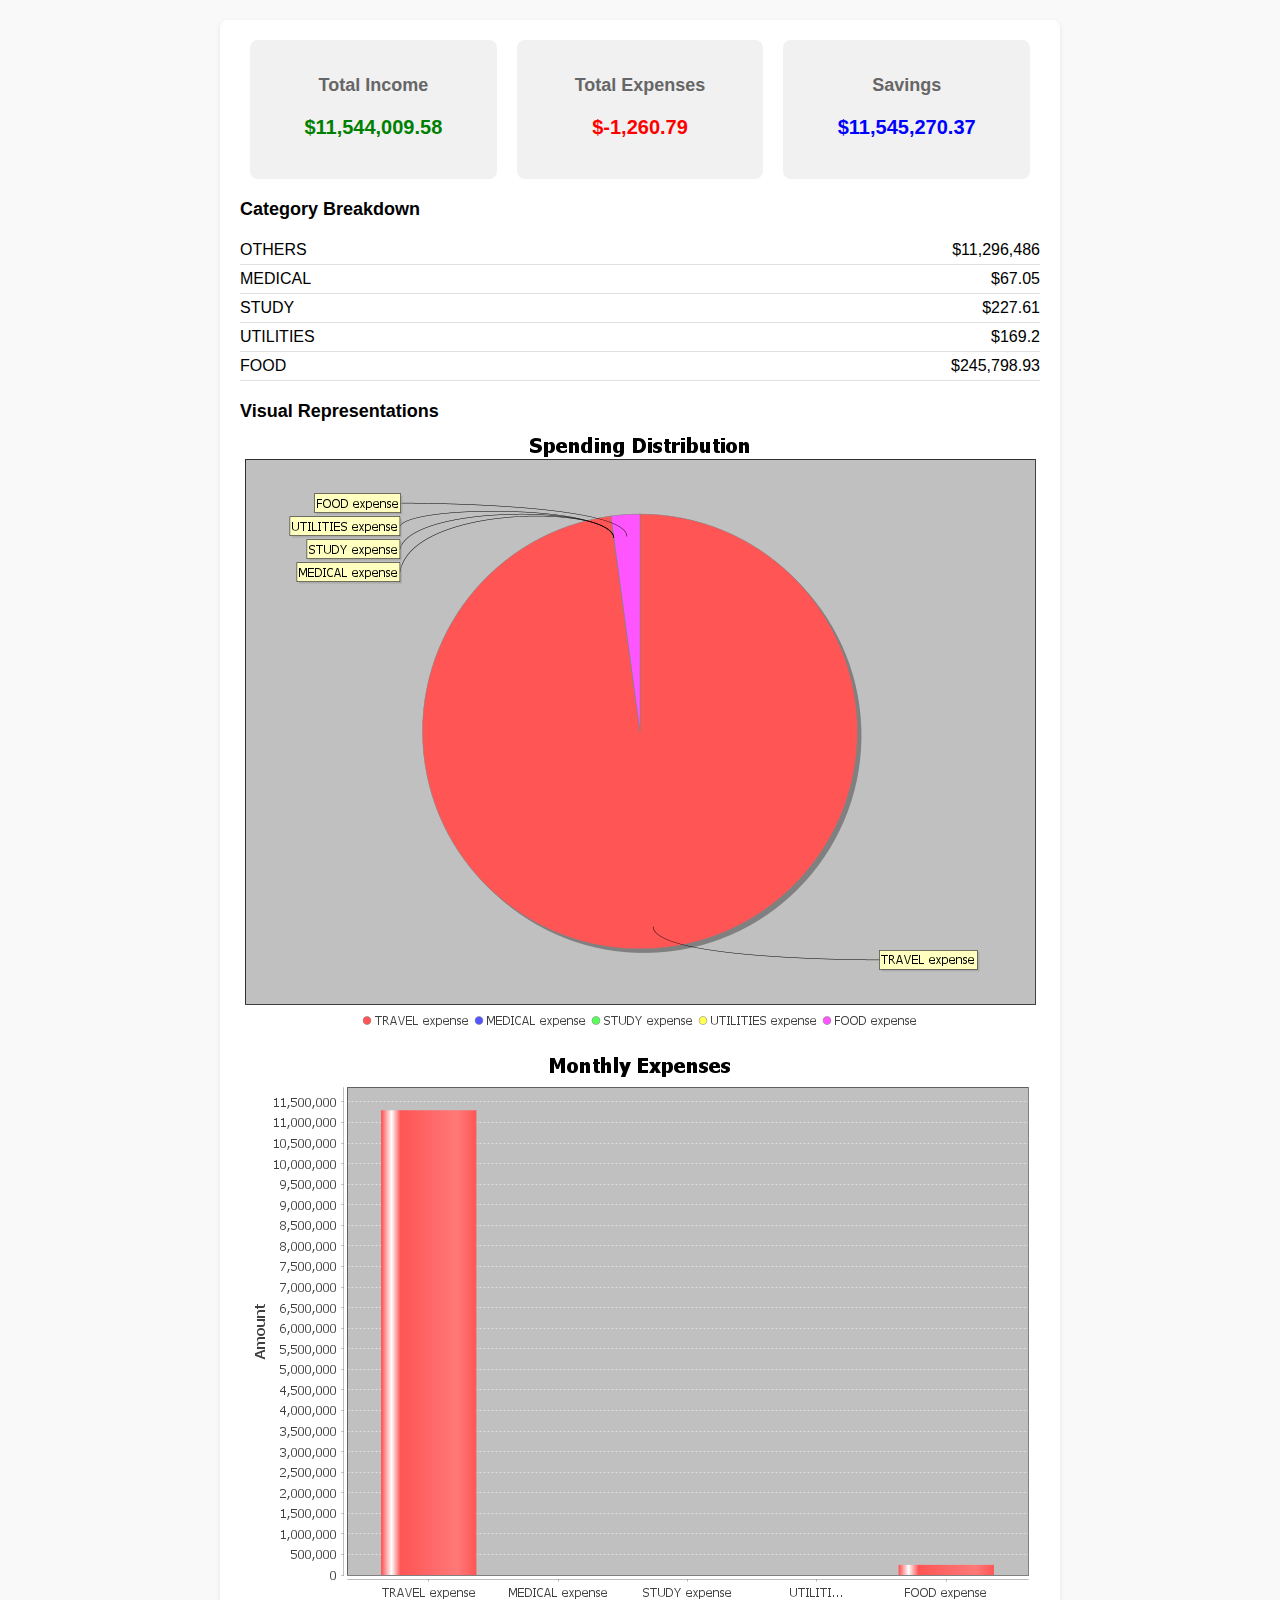
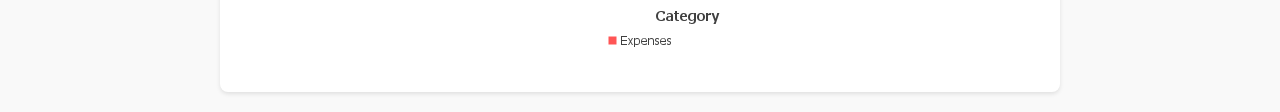
==== index.html @ f6a9cf00 "login , singup and dsahbaord pages" ====
<!DOCTYPE html>
<html lang="en">
<head>
  <meta charset="UTF-8">
  <meta name="viewport" content="width=device-width, initial-scale=1.0">
  <title>Dynamic Report Dashboard</title>
  <link rel="stylesheet" href="styles.css">
</head>
<body>
  <div class="container">
    <!-- Summary Section -->
    <div class="summary" id="summary"></div>

    <!-- Category Breakdown Section -->
    <div class="breakdown">
      <h2>Category Breakdown</h2>
      <ul id="category-breakdown"></ul>
    </div>

    <!-- Visualization Section -->
    <div class="visualization">
      <h2>Visual Representations</h2>
      <img id="pie-chart" alt="Pie Chart" />
      <img id="bar-graph" alt="Bar Graph" />
    </div>
  </div>
  <script src="data.js"></script>
  <script src="script.js"></script>
</body>
</html>
---- styles.css ----
body {
    font-family: Arial, sans-serif;
    background-color: #f9f9f9;
    margin: 0;
    padding: 20px;
  }
  
  .container {
    max-width: 800px;
    margin: 0 auto;
    background-color: #ffffff;
    padding: 20px;
    border-radius: 8px;
    box-shadow: 0 2px 4px rgba(0, 0, 0, 0.1);
  }
  
  .summary {
    display: flex;
    justify-content: space-between;
    margin-bottom: 20px;
  }
  
  .summary-card {
    text-align: center;
    flex: 1;
    margin: 0 10px;
    padding: 20px;
    background-color: #f1f1f1;
    border-radius: 8px;
  }
  
  .summary-card h2 {
    font-size: 18px;
    margin-bottom: 10px;
    color: #666;
  }
  
  .summary-card p {
    font-size: 20px;
    font-weight: bold;
  }
  
  .breakdown {
    margin-bottom: 20px;
  }
  
  .breakdown h2 {
    font-size: 18px;
    margin-bottom: 10px;
  }
  
  .breakdown ul {
    list-style: none;
    padding: 0;
  }
  
  .breakdown li {
    display: flex;
    justify-content: space-between;
    padding: 5px 0;
    border-bottom: 1px solid #e0e0e0;
  }
  
  .visualization h2 {
    font-size: 18px;
    margin-bottom: 10px;
  }
  
  .visualization img {
    display: block;
    max-width: 100%;
    height: auto;
    border-radius: 8px;
    margin-bottom: 20px;
  }
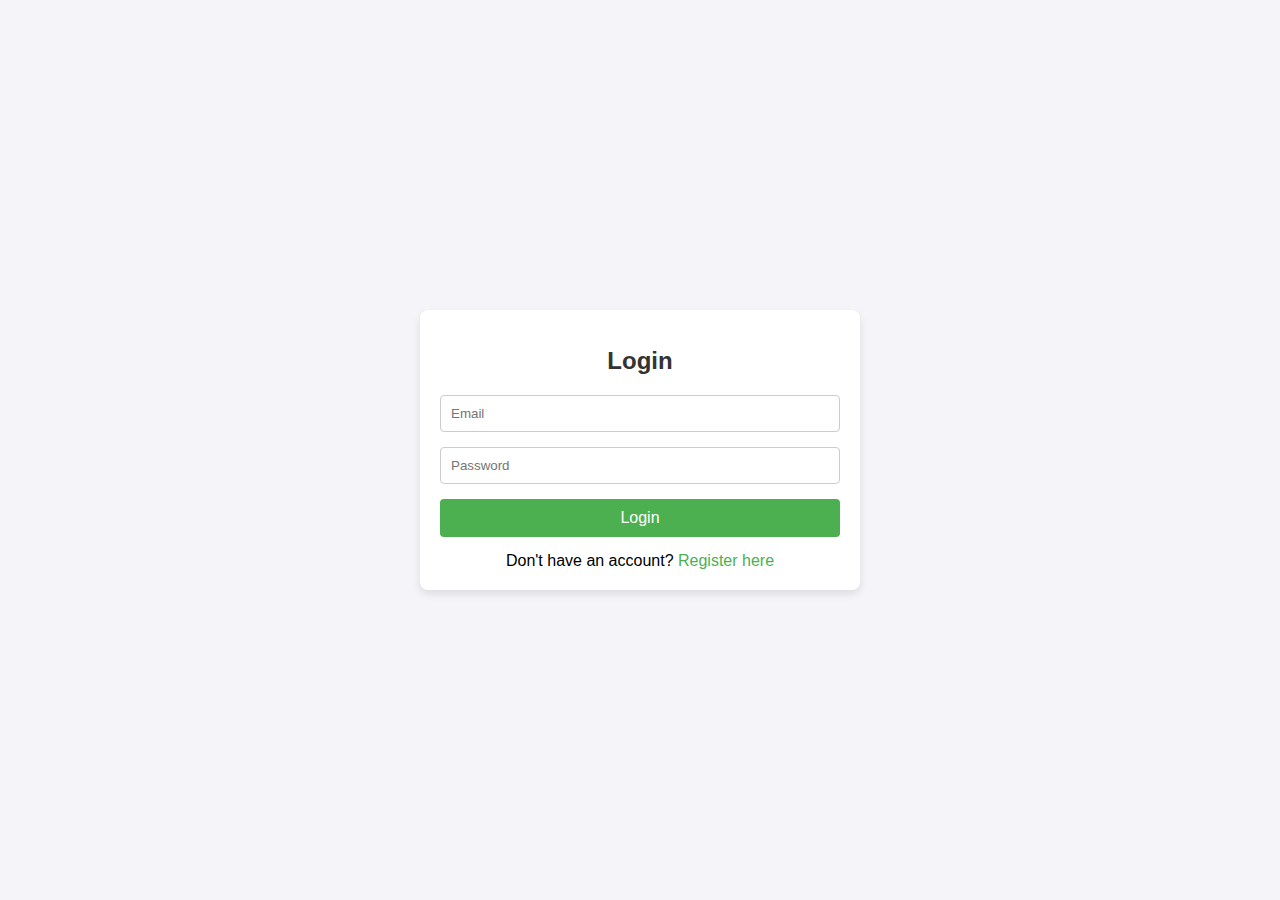
==== commit 3fd739d9: "login , singup and dsahbaord pages" ====
--- a/index.html
+++ b/index.html
@@ -1,30 +1,23 @@
 <!DOCTYPE html>
 <html lang="en">
 <head>
-  <meta charset="UTF-8">
-  <meta name="viewport" content="width=device-width, initial-scale=1.0">
-  <title>Dynamic Report Dashboard</title>
-  <link rel="stylesheet" href="styles.css">
+    <meta charset="UTF-8">
+    <meta name="viewport" content="width=device-width, initial-scale=1.0">
+    <title>Login</title>
+    <link rel="stylesheet" href="styles/login.css">
 </head>
 <body>
-  <div class="container">
-    <!-- Summary Section -->
-    <div class="summary" id="summary"></div>
-
-    <!-- Category Breakdown Section -->
-    <div class="breakdown">
-      <h2>Category Breakdown</h2>
-      <ul id="category-breakdown"></ul>
+    <div class="container">
+        <h1>Login</h1>
+        <form id="login-form">
+            <input type="email" id="login-email" placeholder="Email" required>
+            <input type="password" id="login-password" placeholder="Password" required>
+            <button type="submit">Login</button>
+        </form>
+        <div class="toggle">
+            Don't have an account? <a href="register.html">Register here</a>
+        </div>
     </div>
-
-    <!-- Visualization Section -->
-    <div class="visualization">
-      <h2>Visual Representations</h2>
-      <img id="pie-chart" alt="Pie Chart" />
-      <img id="bar-graph" alt="Bar Graph" />
-    </div>
-  </div>
-  <script src="data.js"></script>
-  <script src="script.js"></script>
+    <script src="scripts/login.js"></script>
 </body>
 </html>
--- a/styles/login.css
+++ b/styles/login.css
@@ -0,0 +1,61 @@
+body {
+    font-family: Arial, sans-serif;
+    margin: 0;
+    padding: 0;
+    background-color: #f4f4f9;
+    display: flex;
+    justify-content: center;
+    align-items: center;
+    height: 100vh;
+}
+
+.container {
+    width: 400px;
+    background: #ffffff;
+    box-shadow: 0 4px 8px rgba(0, 0, 0, 0.1);
+    border-radius: 8px;
+    padding: 20px;
+}
+
+h1 {
+    font-size: 24px;
+    margin-bottom: 20px;
+    text-align: center;
+    color: #333;
+}
+
+form {
+    display: flex;
+    flex-direction: column;
+}
+
+input {
+    padding: 10px;
+    margin-bottom: 15px;
+    border: 1px solid #ccc;
+    border-radius: 4px;
+}
+
+button {
+    padding: 10px;
+    border: none;
+    background: #4caf50;
+    color: white;
+    font-size: 16px;
+    cursor: pointer;
+    border-radius: 4px;
+}
+
+button:hover {
+    background: #45a049;
+}
+
+.toggle {
+    margin-top: 15px;
+    text-align: center;
+}
+
+.toggle a {
+    color: #4caf50;
+    text-decoration: none;
+}
